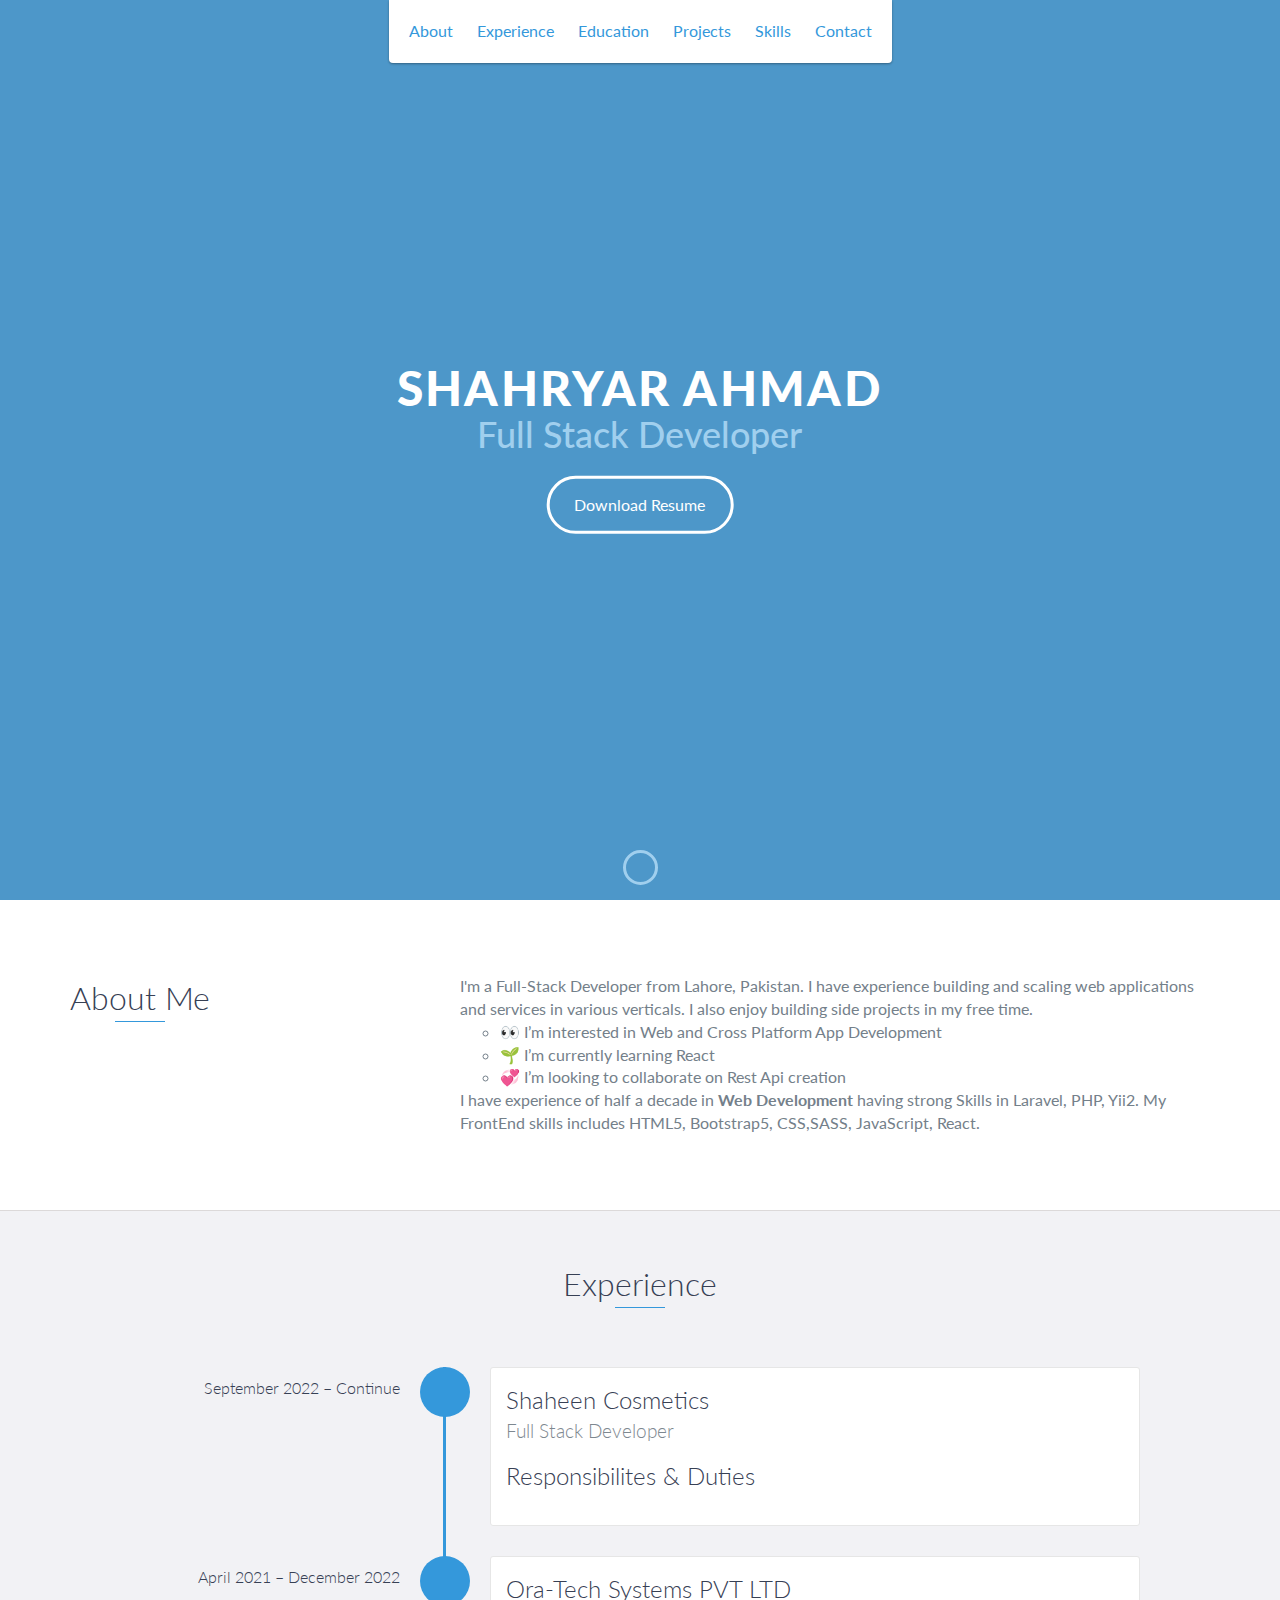
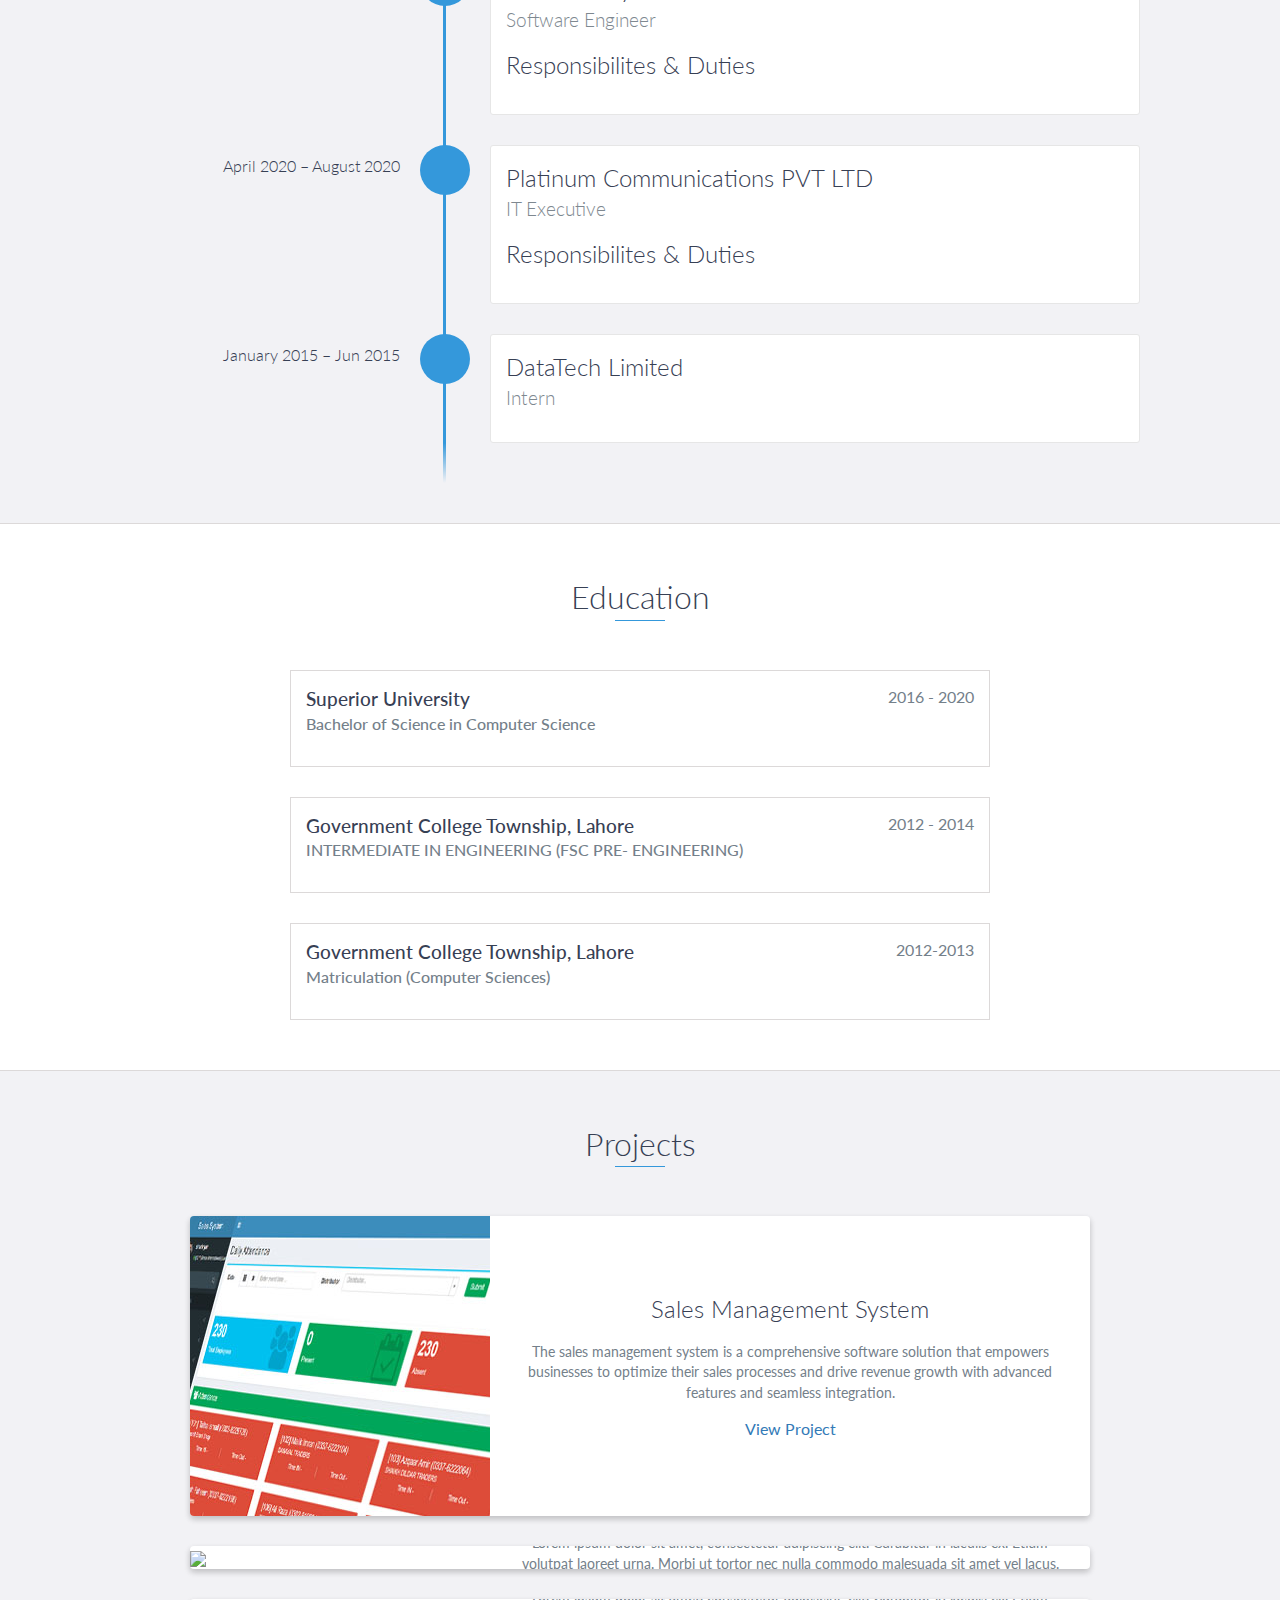
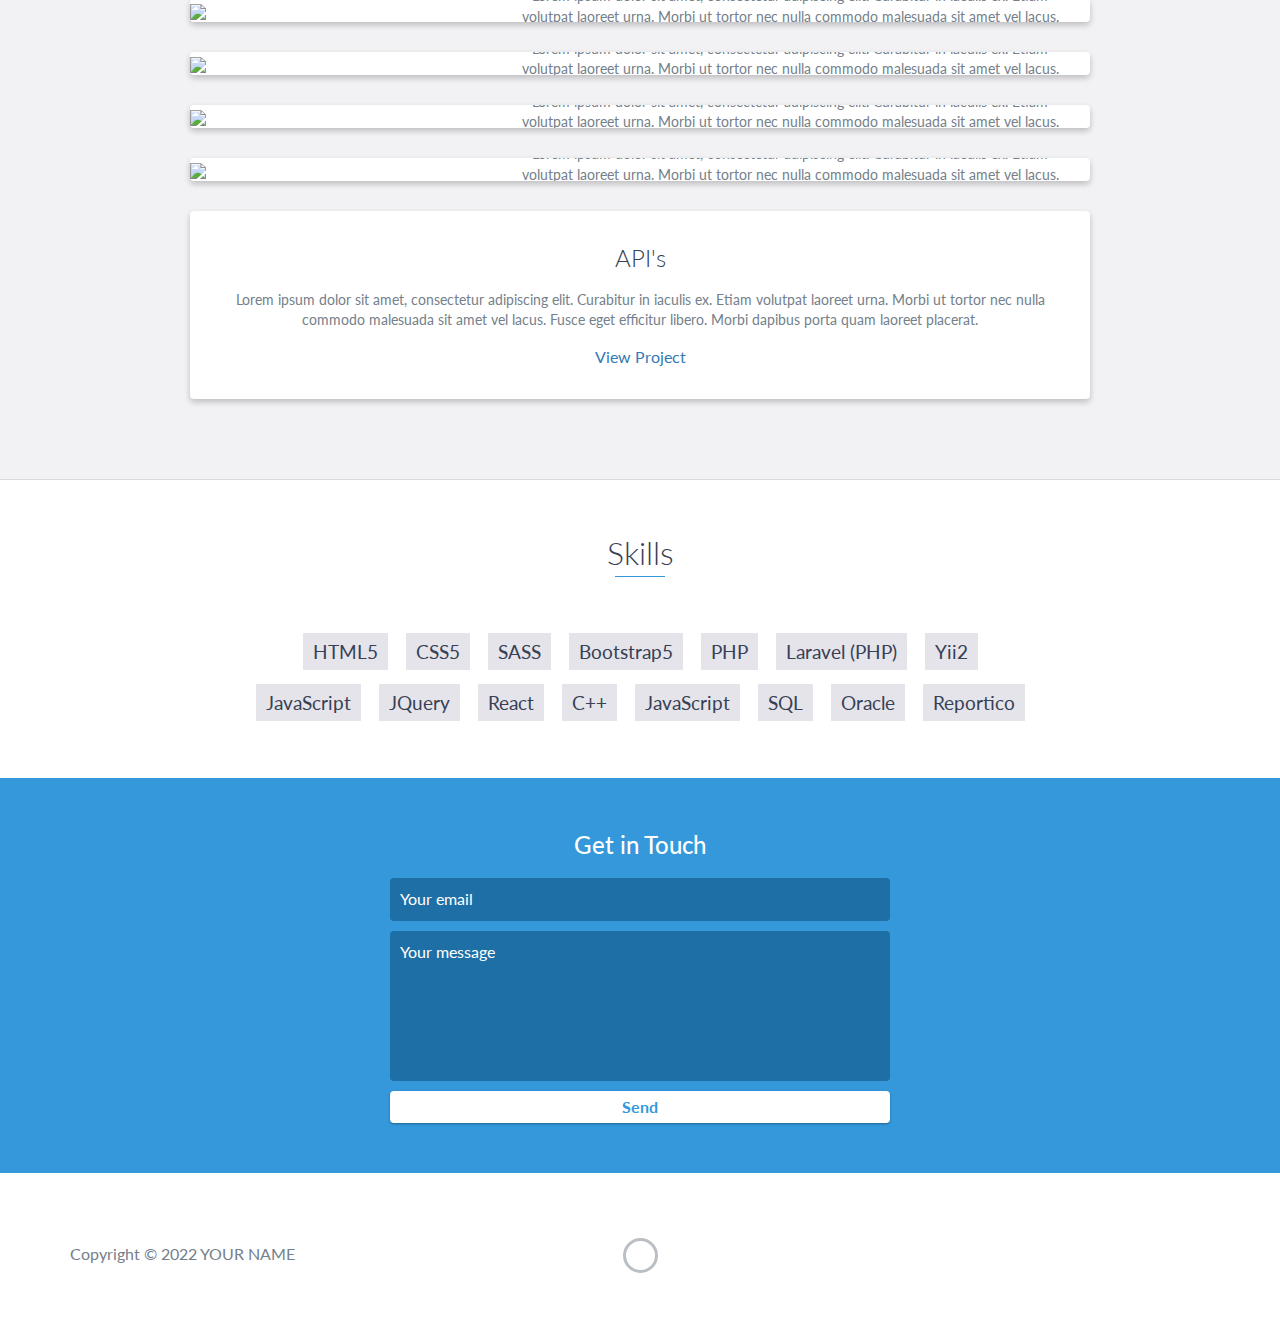
==== index.html @ da462e8d "changes" ====
<!DOCTYPE html>
<html class="no-js" lang="en">

<head>
    <meta charset="utf-8">
    <meta http-equiv="X-UA-Compatible" content="IE=edge">
    <meta name="viewport" content="width=device-width, initial-scale=1">
    <title>Shahryar's Portfolio</title>
    <link rel="shortcut icon" href="favicon.ico" type="image/x-icon">
    <link rel="icon" href="favicon.ico" type="image/x-icon">
    <link href="https://fonts.googleapis.com/css?family=Lato:300,400,700,900" rel="stylesheet">
    <link rel="stylesheet" href="libs/font-awesome/css/font-awesome.min.css">
    <link href="css/bootstrap.min.css" rel="stylesheet">
    <link href="css/styles.css" rel="stylesheet">
</head>

<body>
    <div id="mobile-menu-open" class="shadow-large">
        <i class="fa fa-bars" aria-hidden="true"></i>
    </div>
    <!-- End #mobile-menu-toggle -->
    <header>
        <div id="mobile-menu-close">
            <span>Close</span> <i class="fa fa-times" aria-hidden="true"></i>
        </div>
        <ul id="menu" class="shadow">
            <li>
                <a  href="#about">About</a>
            </li>
            <li>
                <a href="#experience">Experience</a>
            </li>
            <li>
                <a href="#education">Education</a>
            </li>
            <li>
                <a href="#projects">Projects</a>
            </li>
            <li>
                <a href="#skills">Skills</a>
            </li>
            <li>
                <a href="#contact">Contact</a>
            </li>
        </ul>
    </header>
    <!-- End header -->

    <div id="lead">
        <div id="lead-content">
            <h1>Shahryar Ahmad</h1>
            <h2>Full Stack Developer</h2>
            <a href="https://drive.google.com/uc?id=1DqJbCSOGXFNSZKCu3y1OYq2aTLJhPnlo&export=download"
                class="btn-rounded-white">Download Resume</a>
        </div>
        <!-- End #lead-content -->

        <div id="lead-overlay"></div>

        <div id="lead-down">
            <span>
                <i class="fa fa-chevron-down" aria-hidden="true"></i>
            </span>
        </div>
        <!-- End #lead-down -->
    </div>
    <!-- End #lead -->

    <div id="about">
        <div class="container">
            <div class="row">
                <div class="col-md-4">
                    <h2 class="heading">About Me</h2>
                </div>
                <ul class="col-md-8">
                    <p>I'm a Full-Stack Developer from Lahore, Pakistan. I have experience building and scaling web
                        applications and services in various verticals. I also enjoy building side projects in my free
                        time.</p>
                    <ul>
                        <li>👀 I’m interested in Web and Cross Platform App Development</li>
                        <li>🌱 I’m currently learning React</li>
                        <li>💞️ I’m looking to collaborate on Rest Api creation</li>
                    </ul>
                    <p>
                        I have experience of half a decade in <strong>Web Development</strong> having strong Skills in
                        Laravel, PHP, Yii2. My FrontEnd skills includes HTML5, Bootstrap5, CSS,SASS, JavaScript, React.
                    </p>
            </div>
        </div>
    </div>
    <!-- End #about -->

    <div id="experience" class="background-alt">
        <h2 class="heading">Experience</h2>

        <div id="experience-timeline">
            <div data-date="September 2022 – Continue">
                <h3>Shaheen Cosmetics</h3>
                <h4>Full Stack Developer</h4>
                <h3>Responsibilites & Duties</h3>
                <ul id="shaheenCos"></ul>
            </div>
            <div data-date="April 2021 – December 2022">
                <h3>Ora-Tech Systems PVT LTD</h3>
                <h4>Software Engineer</h4>
                <h3>Responsibilites & Duties</h3>
                <ul id="OraTech"></ul>
            </div>

            <div data-date="April 2020 – August 2020">
                <h3>Platinum Communications PVT LTD</h3>
                <h4>IT Executive</h4>
                <h3>Responsibilites & Duties</h3>
                <ul id="platinum">
                </ul>
            </div>
            <div data-date="January 2015 – Jun 2015">
                <h3>DataTech Limited</h3>
                <h4>Intern</h4>
                <ul id="DataTech">
                </ul>
            </div>
        </div>
    </div>
    <!-- End #experience -->

    <div id="education">
        <h2 class="heading">Education</h2>
        <div class="education-block">



            <h3>Superior University</h3>
            <span class="education-date">2016 - 2020</span>
            <h4>Bachelor of Science in Computer Science</h4>
        </div>
        <!-- End .education-block -->

        <div class="education-block">
            <h3>Government College Township, Lahore</h3>
            <span class="education-date">2012 - 2014</span>
            <h4>INTERMEDIATE IN ENGINEERING (FSC PRE- ENGINEERING)</h4>
        </div>
        <!-- End .education-block -->
        <div class="education-block">
            <h3>Government College Township, Lahore</h3>
            <span class="education-date">2012-2013</span>
            <h4>Matriculation (Computer Sciences)</h4>
        </div>
        <!-- End .education-block -->
    </div>
    <!-- End #education -->

    <div id="projects" class="background-alt">
        <h2 class="heading">Projects</h2>
        <div class="container">
            <div class="row">
                <div class="project shadow-large">
                    <div class="project-image">
                        <img src="images/sales.jpg" />
                    </div>
                    <!-- End .project-image -->
                    <div class="project-info">
                        <h3>Sales Management System</h3>
                        <p>
                            The sales management system is a comprehensive software solution that empowers businesses to optimize their sales processes and drive revenue growth with advanced features and seamless integration.
                        </p>
                        <a href="sales.html">View Project</a>
                    </div>
                    <!-- End .project-info -->
                </div>
                <!-- End .project -->

                <div class="project shadow-large">
                    <div class="project-image">
                        <img src="images/project.jpg" />
                    </div>
                    <!-- End .project-image -->
                    <div class="project-info">
                        <h3>Financial Management System</h3>
                        <p>
                            Lorem ipsum dolor sit amet, consectetur adipiscing elit. Curabitur in iaculis ex. Etiam
                            volutpat laoreet urna. Morbi ut tortor nec nulla commodo malesuada sit amet vel lacus. Fusce
                            eget efficitur libero. Morbi dapibus porta quam laoreet placerat.
                        </p>
                        <a href="#">View Project</a>
                    </div>
                    <!-- End .project-info -->
                </div>
                <div class="project shadow-large">
                    <div class="project-image">
                        <img src="images/project.jpg" />
                    </div>
                    <!-- End .project-image -->
                    <div class="project-info">
                        <h3>Attendance Management System</h3>
                        <p>
                            Lorem ipsum dolor sit amet, consectetur adipiscing elit. Curabitur in iaculis ex. Etiam
                            volutpat laoreet urna. Morbi ut tortor nec nulla commodo malesuada sit amet vel lacus. Fusce
                            eget efficitur libero. Morbi dapibus porta quam laoreet placerat.
                        </p>
                        <a href="#">View Project</a>
                    </div>
                    <!-- End .project-info -->
                </div>
                <div class="project shadow-large">
                    <div class="project-image">
                        <img src="images/project.jpg" />
                    </div>
                    <!-- End .project-image -->
                    <div class="project-info">
                        <h3>Asset Management System</h3>
                        <p>
                            Lorem ipsum dolor sit amet, consectetur adipiscing elit. Curabitur in iaculis ex. Etiam
                            volutpat laoreet urna. Morbi ut tortor nec nulla commodo malesuada sit amet vel lacus. Fusce
                            eget efficitur libero. Morbi dapibus porta quam laoreet placerat.
                        </p>
                        <a href="#">View Project</a>
                    </div>
                    <!-- End .project-info -->
                </div>
                <div class="project shadow-large">
                    <div class="project-image">
                        <img src="images/project.jpg" />
                    </div>
                    <!-- End .project-image -->
                    <div class="project-info">
                        <h3>Static Websites</h3>
                        <p>
                            Lorem ipsum dolor sit amet, consectetur adipiscing elit. Curabitur in iaculis ex. Etiam
                            volutpat laoreet urna. Morbi ut tortor nec nulla commodo malesuada sit amet vel lacus. Fusce
                            eget efficitur libero. Morbi dapibus porta quam laoreet placerat.
                        </p>
                        <a href="#">View Project</a>
                    </div>
                    <!-- End .project-info -->
                </div>
                <div class="project shadow-large">
                    <div class="project-image">
                        <img src="images/project.jpg" />
                    </div>
                    <!-- End .project-image -->
                    <div class="project-info">
                        <h3>Dynamic Websites</h3>
                        <p>
                            Lorem ipsum dolor sit amet, consectetur adipiscing elit. Curabitur in iaculis ex. Etiam
                            volutpat laoreet urna. Morbi ut tortor nec nulla commodo malesuada sit amet vel lacus. Fusce
                            eget efficitur libero. Morbi dapibus porta quam laoreet placerat.
                        </p>
                        <a href="#">View Project</a>
                    </div>
                    <!-- End .project-info -->
                </div>
                <!-- End .project -->
                <div class="project shadow-large no-image">
                    <div class="project-info">
                        <h3>API's</h3>
                        <p>
                            Lorem ipsum dolor sit amet, consectetur adipiscing elit. Curabitur in iaculis ex. Etiam
                            volutpat laoreet urna. Morbi ut tortor nec nulla commodo malesuada sit amet vel lacus. Fusce
                            eget efficitur libero. Morbi dapibus porta quam laoreet placerat.
                        </p>
                        <a href="#">View Project</a>
                    </div>
                    <!-- End .project-info -->
                </div>
                <!-- End .project -->
            </div>
        </div>
    </div>
    <!-- End #projects -->

    <div id="skills">
        <h2 class="heading">Skills</h2>
        <ul>
            <li>HTML5</li>
            <li>CSS5</li>
            <li>SASS</li>
            <li>Bootstrap5</li>
            <li>PHP</li>
            <li>Laravel (PHP)</li>
            <li>Yii2</li>
            <li>JavaScript</li>
            <li>JQuery</li>
            <li>React</li>
            <li>C++</li>
            <li>JavaScript</li>
            <li>SQL</li>
            <li>Oracle</li>
            <li>Reportico</li>
        </ul>
    </div>
    <!-- End #skills -->

    <div id="contact">
        <h2>Get in Touch</h2>
        <div id="contact-form">
            <form method="POST" action="https://formspree.io/f/xknaqked">
                <input type="hidden" name="_subject" value="Contact request from Portfolio website" />
                <input type="email" name="_replyto" placeholder="Your email" required>
                <textarea name="message" placeholder="Your message" required></textarea>
                <button type="submit">Send</button>
            </form>
        </div>
        <!-- End #contact-form -->
    </div>
    <!-- End #contact -->

    <footer>
        <div class="container">
            <div class="row">
                <div class="col-sm-5 copyright">
                    <p>
                        Copyright &copy; <span id="current-year">2022</span> YOUR NAME
                    </p>
                </div>
                <div class="col-sm-2 top">
                    <span id="to-top">
                        <i class="fa fa-chevron-up" aria-hidden="true"></i>
                    </span>
                </div>
                <div class="col-sm-5 social">
                    <ul>
                        <li>
                            <a href="https://github.com/shahryarahmad" target="_blank"><i class="fa fa-github"
                                    aria-hidden="true"></i></a>
                        </li>
                        <li>
                            <a href="https://stackoverflow.com/users/21559454/shahryar-ahmad" target="_blank"><i class="fa fa-stack-overflow"
                                    aria-hidden="true"></i></a>
                        </li>
                        <li>
                            <a href="https://www.linkedin.com/in/shahryar-ahmad/" target="_blank"><i class="fa fa-linkedin"
                                    aria-hidden="true"></i></a>
                        </li>
                        <li>
                            <a href="https://twitter.com/ch_Shahryar_ahm?t=nIdp7-RwOZIoEXcSP5pX4g&s=09" target="_blank"><i class="fa fa-twitter"
                                    aria-hidden="true"></i></a>
                        </li>
                    </ul>
                </div>
            </div>
        </div>
    </footer>
    <!-- End footer -->

    <script src="https://ajax.googleapis.com/ajax/libs/jquery/1.12.4/jquery.min.js"></script>
    <script src="js/scripts.min.js"></script>
    <script src="js/list.js"></script>
</body>

</html>
---- css/styles.css ----
/*!
    Title: Dev Portfolio Template
    Version: 1.2.2
    Last Change: 04/18/2023
  
    Description: This file contains all the styles associated with the page
    that don't come from third party libraries. This file gets compiled using
    Gulp and send to the /css folder which is then loaded on the page.
*/
body {
    font-family: 'Lato', sans-serif;
    font-size: 16px
}

body.active {
    overflow: hidden;
    z-index: -1
}

.no-js #experience-timeline>div {
    background: #fff;
    padding: 10px;
    margin-bottom: 10px;
    border: 1px solid #dcd9d9
}

.no-js #experience-timeline>div h3 {
    font-size: 1.5em;
    font-weight: 300;
    color: #374054;
    display: inline-block;
    margin: 0
}

.no-js #experience-timeline>div h4 {
    font-size: 1.2em;
    font-weight: 300;
    color: #7e8890;
    margin: 0 0 15px 0
}

.no-js #experience-timeline>div p {
    color: #74808a;
    font-size: 0.9em;
    margin: 0
}

.no-js #experience-timeline:before,
.no-js #experience-timeline:after {
    content: none
}

@keyframes dropHeader {
    0% {
        transform: translateY(-100%)
    }

    100% {
        transform: translateY(0)
    }
}

header {
    position: absolute;
    top: 0;
    left: 0;
    right: 0;
    text-align: center;
    z-index: 10;
    animation-name: dropHeader;
    animation-iteration-count: 1;
    animation-timing-function: ease;
    animation-duration: 0.75s
}

header ul {
    display: inline-block;
    background: #fff;
    text-align: center;
    padding: 10px;
    margin: 0;
    border-bottom-right-radius: 4px;
    border-bottom-left-radius: 4px
}

header li {
    display: inline-block
}

header a {
    display: block;
    color: #3498db;
    padding: 10px
}

header a:hover {
    color: #217dbb;
    text-decoration: none;
    background: #eee;
    border-radius: 4px
}

header a:focus {
    color: #3498db;
    text-decoration: none
}

header.active {
    display: block
}

header.sticky {
    position: fixed;
    z-index: 999
}

#menu.active {
    display: block
}

#mobile-menu-open {
    display: none;
    cursor: pointer;
    position: fixed;
    right: 15px;
    top: 10px;
    color: #3498db;
    font-size: 1.5em;
    z-index: 20;
    padding: 0 7px;
    border-radius: 4px;
    background: #fff
}

#mobile-menu-close {
    display: none;
    text-align: right;
    width: 100%;
    background: #fff;
    font-size: 1.5em;
    padding-right: 15px;
    padding-top: 10px;
    cursor: pointer;
    color: #3498db
}

#mobile-menu-close span {
    font-size: 0.5em;
    text-transform: uppercase
}

#mobile-menu-close i {
    vertical-align: middle
}

footer {
    padding: 50px 0
}

.copyright {
    padding-top: 20px
}

.copyright p {
    margin: 0;
    color: #74808a
}

.top {
    text-align: center
}

.top span {
    cursor: pointer;
    display: block;
    margin: 15px auto 0 auto;
    width: 35px;
    height: 35px;
    border-radius: 50%;
    border: 3px solid #b9bfc4;
    text-align: center
}

.top i {
    color: #74808a
}

.social {
    text-align: right
}

.social ul {
    margin: 5px 0 0 0;
    padding: 0
}

.social li {
    display: inline-block;
    font-size: 1.25em;
    list-style: none
}

.social a {
    display: block;
    color: #74808a;
    padding: 10px
}

.social a:hover {
    color: #3498db
}

.btn-rounded-white {
    display: inline-block;
    color: #fff;
    padding: 15px 25px;
    border: 3px solid #fff;
    border-radius: 30px;
    transition: .5s ease all
}

.btn-rounded-white:hover {
    color: #3498db;
    background: #fff;
    text-decoration: none
}

.shadow {
    box-shadow: 0 1px 3px rgba(0, 0, 0, 0.12), 0 1px 2px rgba(0, 0, 0, 0.24)
}

.shadow-large {
    box-shadow: 0 3px 6px rgba(0, 0, 0, 0.08), 0 3px 6px rgba(0, 0, 0, 0.15)
}

.heading {
    position: relative;
    display: inline-block;
    font-size: 2em;
    font-weight: 300;
    margin: 0 0 30px 0
}

.heading:after {
    position: absolute;
    content: '';
    top: 100%;
    height: 1px;
    width: 50px;
    left: 0;
    right: 0;
    margin: 0 auto;
    background: #3498db
}

.background-alt {
    background: #f2f2f5
}

#lead {
    position: relative;
    height: 100vh;
    min-height: 500px;
    max-height: 1080px;
    background: url(../images/lead-bg.jpg);
    background-size: cover;
    padding: 15px;
    overflow: hidden
}

#lead-content {
    position: absolute;
    z-index: 10;
    top: 50%;
    left: 50%;
    transform: translate(-50%, -50%);
    text-align: center
}

#lead-content h1,
#lead-content h2 {
    margin: 0
}

#lead-content h1 {
    color: #fff;
    font-weight: 900;
    font-size: 3em;
    text-transform: uppercase;
    letter-spacing: 0.05em;
    line-height: 0.9em
}

#lead-content h2 {
    color: #a0cfee;
    font-weight: 500;
    font-size: 2.25em;
    margin-bottom: 15px
}

#lead-overlay {
    position: absolute;
    height: 100%;
    width: 100%;
    top: 0;
    right: 0;
    bottom: 0;
    left: 0;
    background: rgba(33, 125, 187, 0.8);
    z-index: 1
}

#lead-down {
    position: absolute;
    left: 0;
    right: 0;
    width: 100%;
    text-align: center;
    z-index: 10;
    bottom: 15px;
    color: #fff
}

#lead-down span {
    cursor: pointer;
    display: block;
    margin: 0 auto;
    width: 35px;
    height: 35px;
    border-radius: 50%;
    border: 3px solid #a0cfee;
    text-align: center
}

#lead-down i {
    animation: pulsate 1.5s ease;
    animation-iteration-count: infinite;
    padding-top: 5px
}

@keyframes pulsate {
    0% {
        transform: scale(1, 1)
    }

    50% {
        transform: scale(1.2, 1.2)
    }

    100% {
        transform: scale(1, 1)
    }
}

#about {
    padding: 75px 15px;
    border-bottom: 1px solid #dcd9d9
}

#about h2 {
    color: #374054
}

#about p {
    color: #74808a;
    margin: 0
}

#about ul {
    color: #74808a !important;
    margin: 0;
}

#experience {
    padding: 50px 15px;
    text-align: center;
    border-bottom: 1px solid #dcd9d9
}

#experience h2 {
    color: #374054
}

#experience-timeline {
    margin: 30px auto 0 auto;
    position: relative;
    max-width: 1000px
}

#experience-timeline:before {
    position: absolute;
    content: '';
    top: 0;
    bottom: 0;
    left: 303px;
    right: auto;
    height: 100%;
    width: 3px;
    background: #3498db;
    z-index: 0
}

#experience-timeline:after {
    position: absolute;
    content: '';
    width: 3px;
    height: 40px;
    background: #3498db;
    background: linear-gradient(to bottom, #3498db, rgba(52, 152, 219, 0));
    top: 100%;
    left: 303px
}

.vtimeline-content {
    margin-left: 350px;
    background: #fff;
    border: 1px solid #e6e6e6;
    padding: 15px;
    border-radius: 3px;
    text-align: left
}

.vtimeline-content h3 {
    font-size: 1.5em;
    font-weight: 300;
    color: #374054;
    display: inline-block;
    margin: 0
}

.vtimeline-content h4 {
    font-size: 1.2em;
    font-weight: 300;
    color: #7e8890;
    margin: 0 0 15px 0
}

.vtimeline-content p {
    color: #74808a;
    font-size: 0.9em;
    margin: 0
}

.vtimeline-point {
    position: relative;
    display: block;
    vertical-align: top;
    margin-bottom: 30px
}

.vtimeline-icon {
    position: relative;
    color: #fff;
    width: 50px;
    height: 50px;
    background: #3498db;
    border-radius: 50%;
    float: left;
    z-index: 99;
    margin-left: 280px
}

.vtimeline-icon i {
    display: block;
    font-size: 2em;
    margin-top: 10px
}

.vtimeline-date {
    width: 260px;
    text-align: right;
    position: absolute;
    left: 0;
    top: 10px;
    font-weight: 300;
    color: #374054
}

#education {
    padding: 50px 15px 20px 15px;
    border-bottom: 1px solid #dcd9d9;
    text-align: center
}

#education h2 {
    color: #374054;
    margin-bottom: 50px
}

.education-block {
    max-width: 700px;
    margin: 0 auto 30px auto;
    padding: 15px;
    border: 1px solid #dcd9d9;
    text-align: left
}

.education-block h3 {
    font-weight: 500;
    float: left;
    margin: 0;
    color: #374054
}

.education-block span {
    color: #74808a;
    float: right
}

.education-block h4 {
    color: #74808a;
    clear: both;
    font-weight: 500;
    margin: 0 0 15px 0
}

.education-block p,
.education-block ul {
    margin: 0;
    color: #74808a;
    font-size: 0.9em
}

.education-block ul {
    padding: 0 0 0 15px
}

#projects {
    padding: 50px 15px;
    border-bottom: 1px solid #dcd9d9;
    text-align: center
}

#projects h2 {
    color: #374054;
    margin-bottom: 50px
}

.project {
    position: relative;
    max-width: 900px;
    margin: 0 auto 30px auto;
    overflow: hidden;
    background: #fff;
    border-radius: 4px
}

.project-image {
    float: left
}

.project-info {
    position: absolute;
    top: 50%;
    transform: translateY(-50%);
    margin-left: 300px;
    padding: 15px
}

.project-info h3 {
    font-size: 1.5em;
    font-weight: 300;
    color: #374054;
    margin: 0 0 15px 0
}

.project-info p {
    color: #74808a;
    margin: 0 0 15px 0;
    font-size: 0.9em
}

.no-image .project-info {
    position: relative;
    margin: 0;
    padding: 30px 15px;
    transform: none
}

#more-projects {
    display: none
}

#skills {
    padding: 50px 15px;
    text-align: center
}

#skills h2 {
    color: #374054;
    margin-bottom: 50px
}

#skills ul {
    display: block;
    margin: 0 auto;
    padding: 0;
    max-width: 800px
}

#skills li {
    display: inline-block;
    margin: 7px;
    padding: 5px 10px;
    color: #374054;
    background: #e4e4ea;
    list-style: none;
    cursor: default;
    font-size: 1.2em
}

#contact {
    padding: 50px 15px;
    background: #3498db;
    text-align: center
}

#contact h2 {
    margin: 0 0 15px 0;
    color: #fff;
    font-weight: 500
}

#contact-form {
    max-width: 500px;
    margin: 0 auto
}

#contact-form input,
#contact-form textarea {
    display: block;
    width: 100%;
    padding: 10px;
    border-radius: 4px;
    border: none;
    margin-bottom: 10px;
    background: #1d6fa5;
    color: #fff;
    transition: .5s ease all
}

#contact-form input::-webkit-input-placeholder,
#contact-form textarea::-webkit-input-placeholder {
    color: #fff
}

#contact-form input:-moz-placeholder,
#contact-form textarea:-moz-placeholder {
    color: #fff;
    opacity: 1
}

#contact-form input::-moz-placeholder,
#contact-form textarea::-moz-placeholder {
    color: #fff;
    opacity: 1
}

#contact-form input:-ms-input-placeholder,
#contact-form textarea:-ms-input-placeholder {
    color: #fff
}

#contact-form input:focus,
#contact-form textarea:focus {
    outline: none;
    background: #16527a
}

#contact-form textarea {
    height: 150px;
    resize: none
}

#contact-form button {
    display: block;
    width: 100%;
    background: #fff;
    border-radius: 4px;
    padding: 5px 10px;
    border: none;
    color: #3498db;
    font-weight: 700;
    box-shadow: 0 1px 3px rgba(0, 0, 0, 0.12), 0 1px 2px rgba(0, 0, 0, 0.24);
    transition: .5s ease all
}

#contact-form button:hover {
    box-shadow: 0 10px 20px rgba(0, 0, 0, 0.19), 0 6px 6px rgba(0, 0, 0, 0.23)
}

.optional-section {
    padding: 50px 15px;
    text-align: center;
    border-top: 1px solid #dcd9d9
}

.optional-section h2 {
    color: #374054
}

.optional-section-block {
    max-width: 700px;
    margin: 0 auto 30px auto;
    padding: 15px;
    border: 1px solid #dcd9d9;
    background: #fff;
    text-align: left
}

.optional-section-block h3 {
    font-weight: 500;
    margin: 0 0 15px 0;
    color: #374054
}

.optional-section-block h4 {
    color: #74808a;
    clear: both;
    font-weight: 500;
    margin: 0 0 15px 0
}

.optional-section-block p,
.optional-section-block ul {
    margin: 0 0 15px 0;
    color: #74808a;
    font-size: 0.9em
}

.optional-section-block ul {
    padding: 0 0 0 15px
}

@media only screen and (max-width: 750px) {

    #experience-timeline:before,
    #experience-timeline:after {
        left: 23px
    }

    .vtimeline-date {
        width: auto;
        text-align: left;
        position: relative;
        margin-bottom: 15px;
        display: block;
        margin-left: 70px
    }

    .vtimeline-icon {
        margin-left: 0
    }

    .vtimeline-content {
        margin-left: 70px
    }
}

@media only screen and (max-width: 992px) {
    #lead {
        height: auto;
        min-height: auto;
        max-height: auto;
        padding: 100px 15px
    }

    #lead-content {
        position: relative;
        transform: none;
        left: auto;
        top: auto
    }

    #lead-content h1 {
        font-size: 3em
    }

    #lead-content h2 {
        font-size: 1.75em
    }

    #about {
        text-align: center
    }

    #about p {
        text-align: left
    }
}

@media only screen and (max-width: 768px) {
    header {
        position: fixed;
        display: none;
        z-index: 999;
        animation: none;
        bottom: 0;
        height: 100%
    }

    #mobile-menu-open,
    #mobile-menu-close {
        display: block
    }

    #menu {
        height: 100%;
        overflow-y: auto;
        box-shadow: none;
        border-radius: 0;
        width: 100%
    }

    #menu li {
        display: block;
        margin-bottom: 10px
    }

    #lead-content h1 {
        font-size: 2em
    }

    #lead-content h2 {
        font-size: 1.3em
    }

    #lead-content a {
        padding: 10px 20px
    }

    #lead-down {
        display: none
    }

    .education-block h3,
    .education-block span {
        float: none
    }

    .project-image {
        display: none
    }

    .project-info {
        position: relative;
        margin: 0;
        padding: 30px 15px;
        top: auto;
        transform: none
    }

    footer {
        text-align: center
    }

    .social {
        text-align: center
    }
}

@media only screen and (max-width: 480px) {
    #lead-content h1 {
        font-size: 1.5em
    }

    #lead-content h2 {
        font-size: 1em
    }

    #lead-content a {
        font-size: 0.9em;
        padding: 5px 10px
    }
}

.description-section {
    margin-top: 20vh;
    margin-bottom: 10vh;
}

.description-shadow {
    box-shadow: -11px 3px 22px -2px rgba(0, 0, 0, 0.6);
    -webkit-box-shadow: -11px 3px 22px -2px rgba(0, 0, 0, 0.6);
    -moz-box-shadow: -11px 3px 22px -2px rgba(0, 0, 0, 0.6);
}
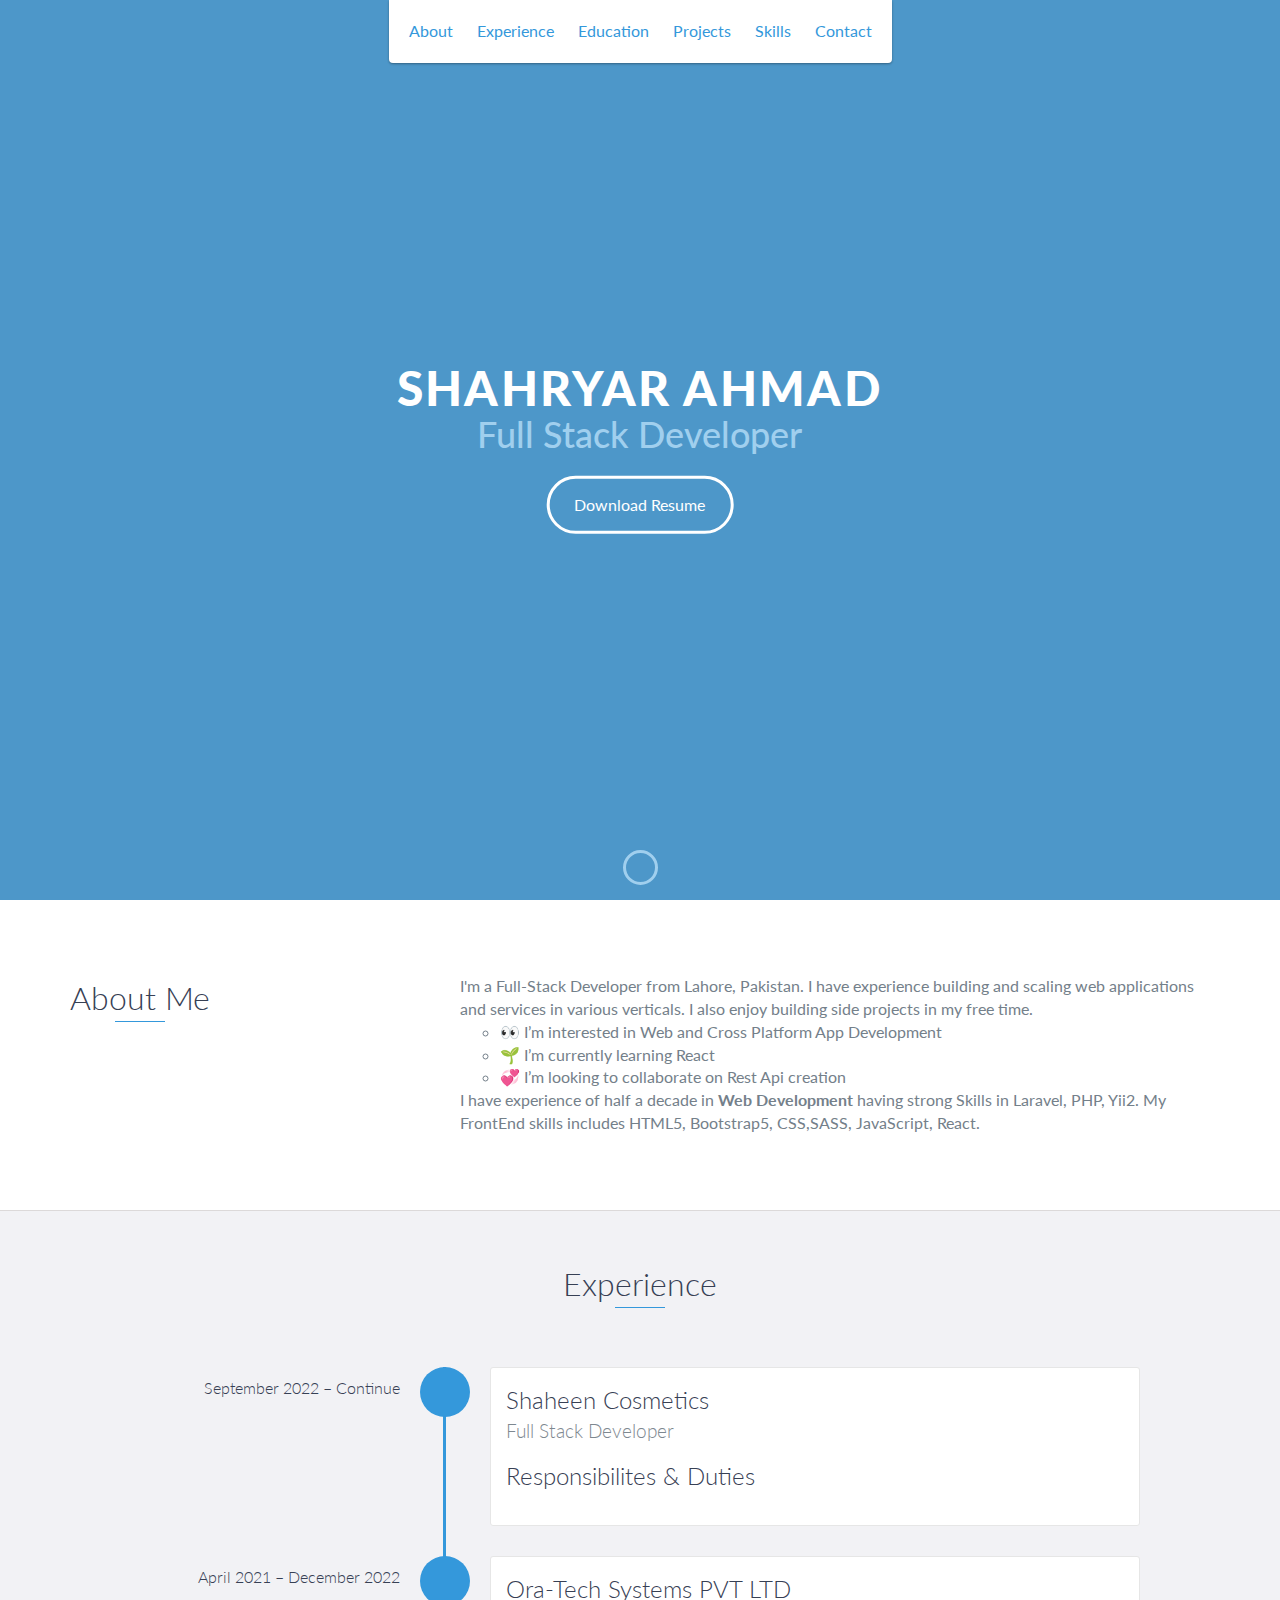
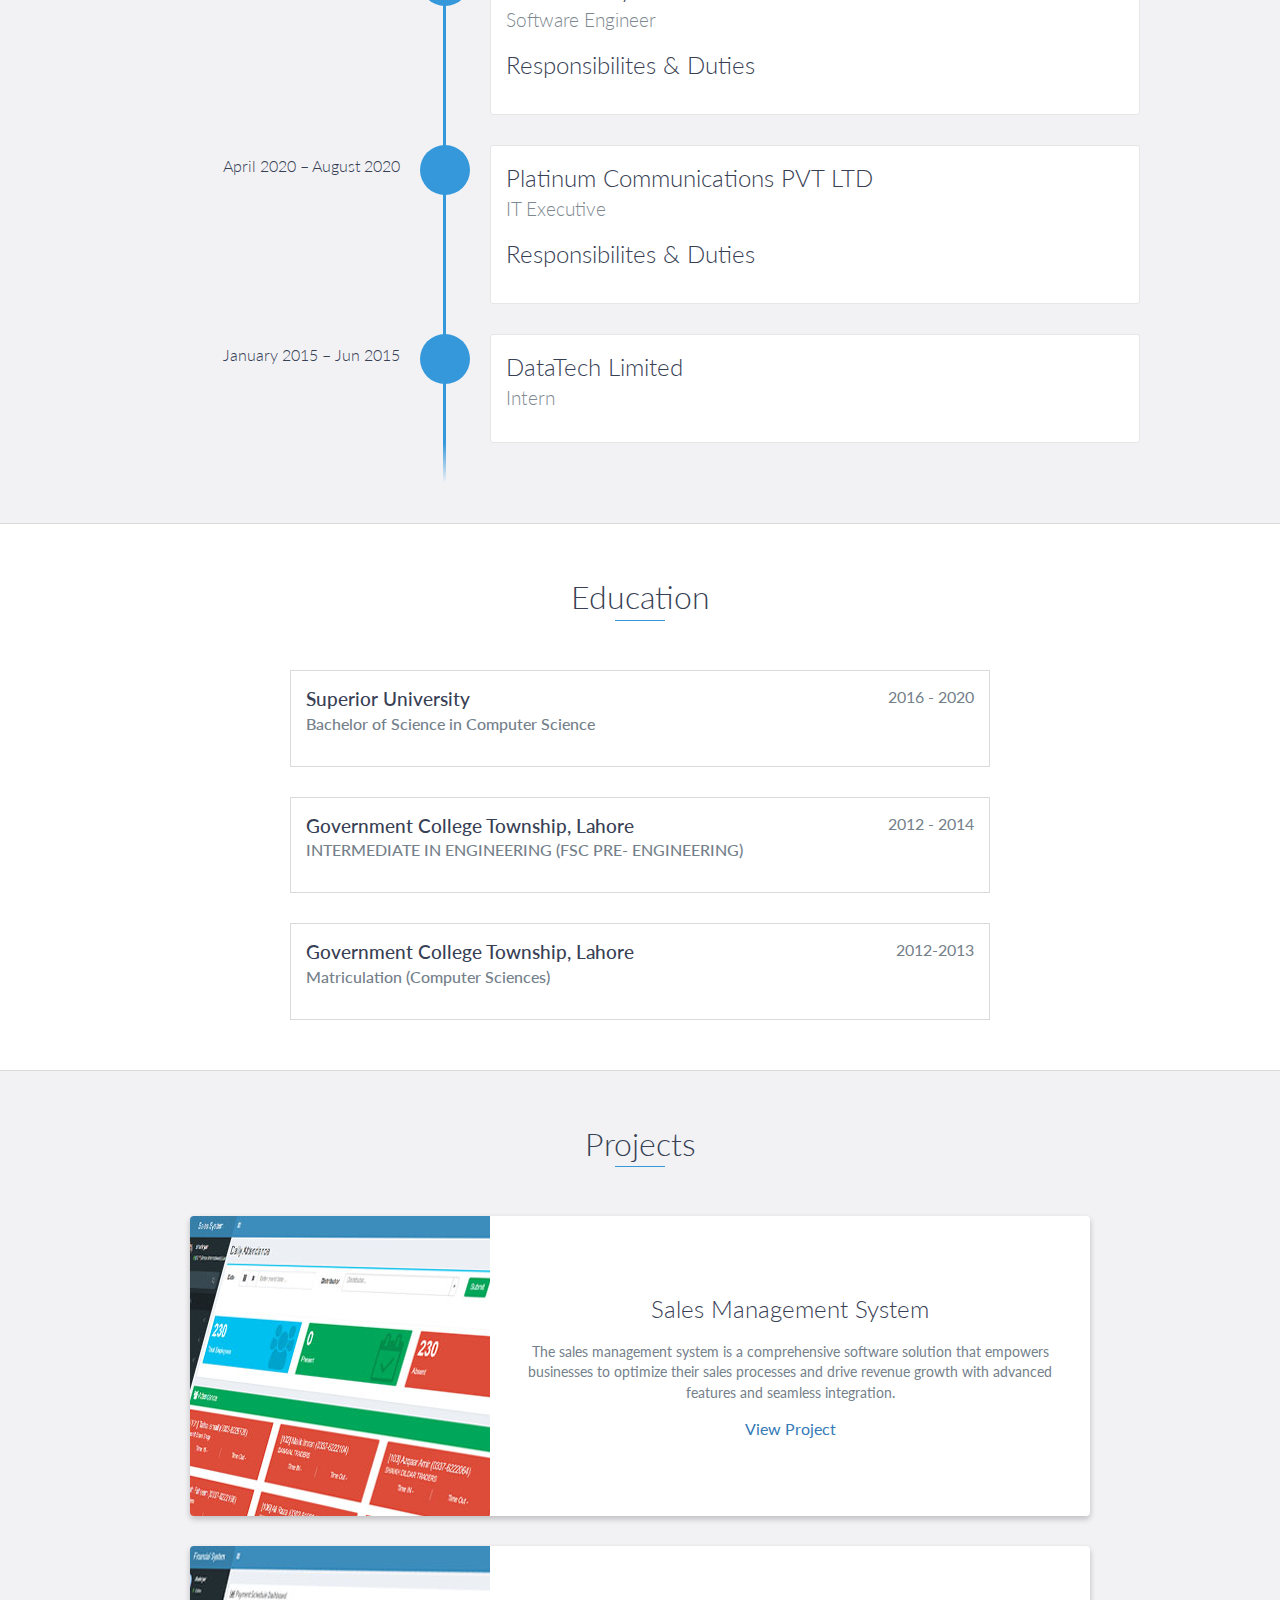
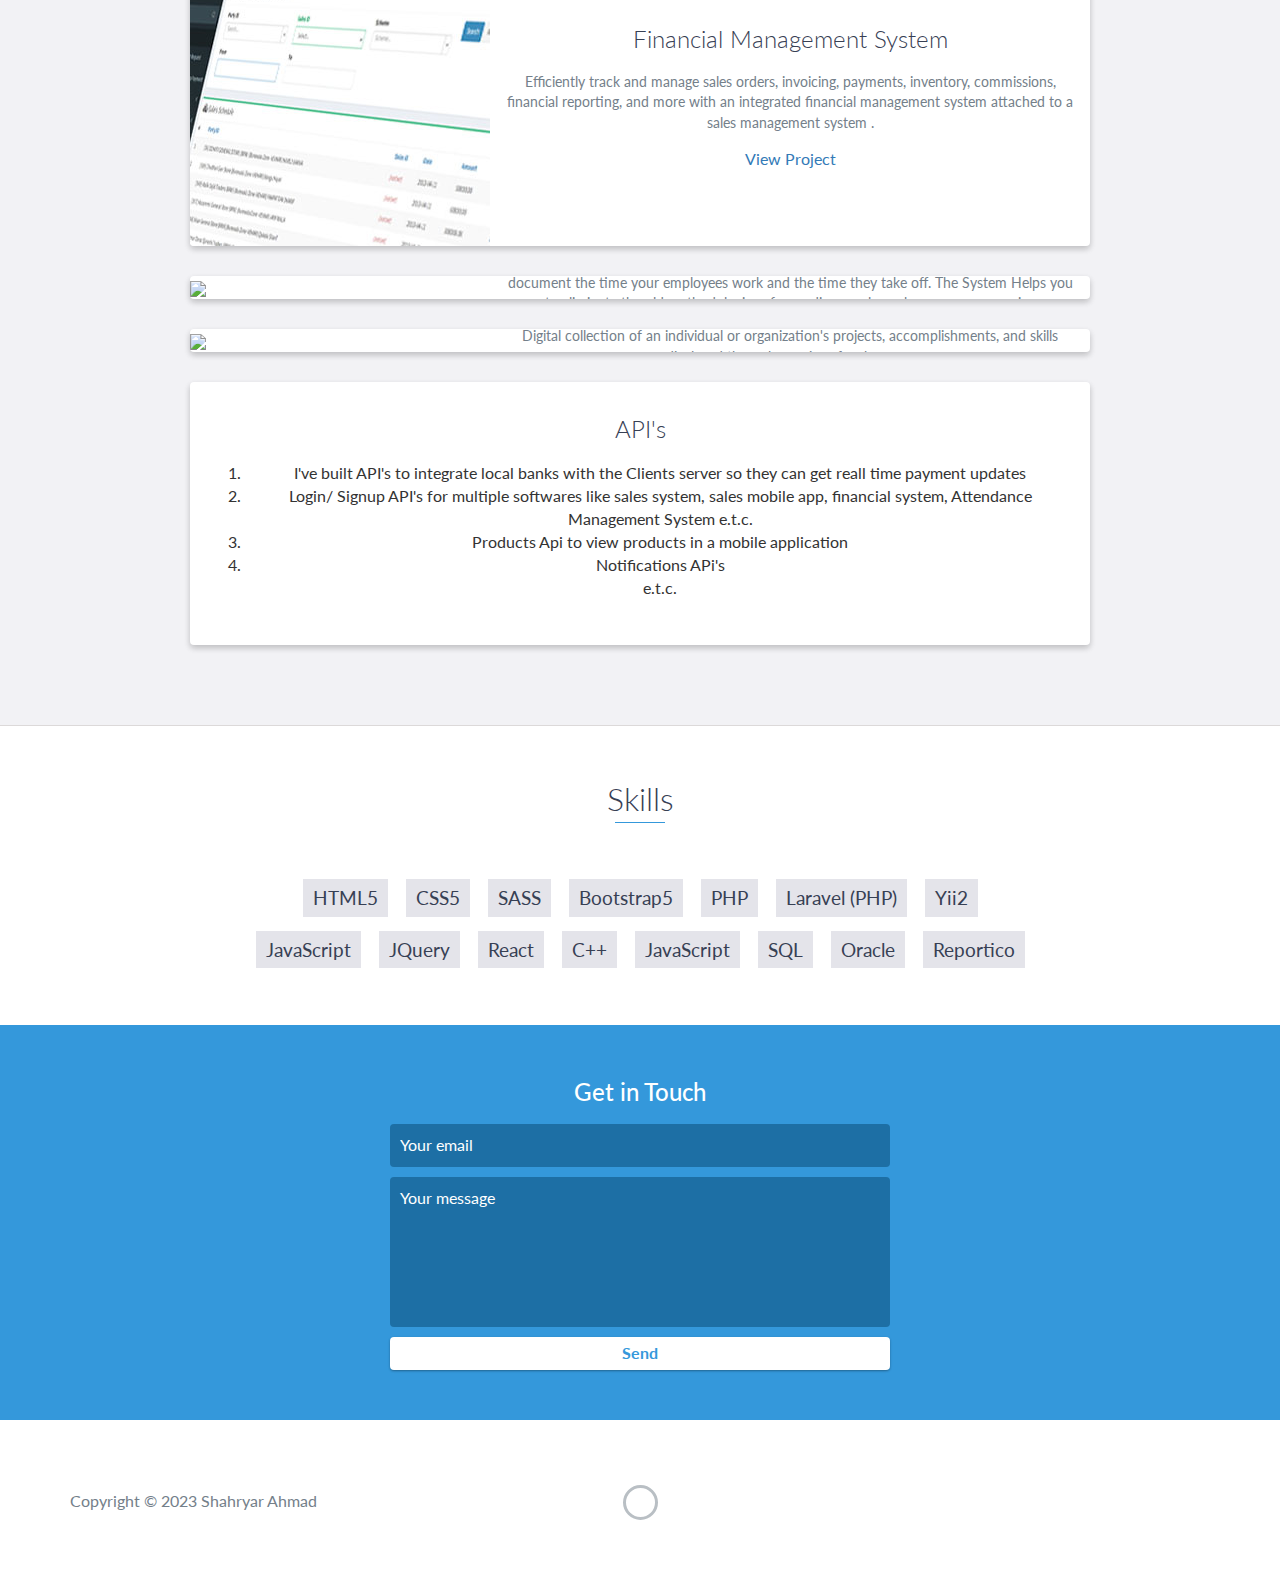
==== commit acf9ed9b: "update" ====
--- a/index.html
+++ b/index.html
@@ -25,7 +25,7 @@
         </div>
         <ul id="menu" class="shadow">
             <li>
-                <a  href="#about">About</a>
+                <a href="#about">About</a>
             </li>
             <li>
                 <a href="#experience">Experience</a>
@@ -163,7 +163,9 @@
                     <div class="project-info">
                         <h3>Sales Management System</h3>
                         <p>
-                            The sales management system is a comprehensive software solution that empowers businesses to optimize their sales processes and drive revenue growth with advanced features and seamless integration.
+                            The sales management system is a comprehensive software solution that empowers businesses to
+                            optimize their sales processes and drive revenue growth with advanced features and seamless
+                            integration.
                         </p>
                         <a href="sales.html">View Project</a>
                     </div>
@@ -173,94 +175,78 @@
 
                 <div class="project shadow-large">
                     <div class="project-image">
-                        <img src="images/project.jpg" />
+                        <img src="images/financial.jpg" />
                     </div>
                     <!-- End .project-image -->
                     <div class="project-info">
                         <h3>Financial Management System</h3>
                         <p>
-                            Lorem ipsum dolor sit amet, consectetur adipiscing elit. Curabitur in iaculis ex. Etiam
-                            volutpat laoreet urna. Morbi ut tortor nec nulla commodo malesuada sit amet vel lacus. Fusce
-                            eget efficitur libero. Morbi dapibus porta quam laoreet placerat.
-                        </p>
-                        <a href="#">View Project</a>
+                            Efficiently track and manage sales orders, invoicing, payments, inventory, commissions,
+                            financial reporting, and more with an integrated financial management system attached to a
+                            sales management system .
+                        </p>
+                        <a href="financial.html">View Project</a>
                     </div>
                     <!-- End .project-info -->
                 </div>
                 <div class="project shadow-large">
                     <div class="project-image">
-                        <img src="images/project.jpg" />
+                        <img src="images/attendance_management_system.jpg" />
                     </div>
                     <!-- End .project-image -->
                     <div class="project-info">
                         <h3>Attendance Management System</h3>
                         <p>
-                            Lorem ipsum dolor sit amet, consectetur adipiscing elit. Curabitur in iaculis ex. Etiam
-                            volutpat laoreet urna. Morbi ut tortor nec nulla commodo malesuada sit amet vel lacus. Fusce
-                            eget efficitur libero. Morbi dapibus porta quam laoreet placerat.
-                        </p>
-                        <a href="#">View Project</a>
-                    </div>
-                    <!-- End .project-info -->
-                </div>
+                            >Attendance Management keeps track of your employee hours. It is the system you use to
+                            document the time your employees work and the time they take off. The System Helps you to
+                            eliminate the old methodologies of recording employee hours on paper, using
+                            spreadsheets, punching time cards for your company.
+                        </p>
+                        <a href="attendance_system.html">View Project</a>
+                    </div>
+                    <!-- End .project-info -->
+                </div>
+
                 <div class="project shadow-large">
                     <div class="project-image">
-                        <img src="images/project.jpg" />
+                        <img src="images/staticsite.jpg" />
                     </div>
                     <!-- End .project-image -->
                     <div class="project-info">
-                        <h3>Asset Management System</h3>
-                        <p>
-                            Lorem ipsum dolor sit amet, consectetur adipiscing elit. Curabitur in iaculis ex. Etiam
-                            volutpat laoreet urna. Morbi ut tortor nec nulla commodo malesuada sit amet vel lacus. Fusce
-                            eget efficitur libero. Morbi dapibus porta quam laoreet placerat.
-                        </p>
-                        <a href="#">View Project</a>
-                    </div>
-                    <!-- End .project-info -->
-                </div>
-                <div class="project shadow-large">
-                    <div class="project-image">
-                        <img src="images/project.jpg" />
-                    </div>
-                    <!-- End .project-image -->
-                    <div class="project-info">
-                        <h3>Static Websites</h3>
-                        <p>
-                            Lorem ipsum dolor sit amet, consectetur adipiscing elit. Curabitur in iaculis ex. Etiam
-                            volutpat laoreet urna. Morbi ut tortor nec nulla commodo malesuada sit amet vel lacus. Fusce
-                            eget efficitur libero. Morbi dapibus porta quam laoreet placerat.
-                        </p>
-                        <a href="#">View Project</a>
-                    </div>
-                    <!-- End .project-info -->
-                </div>
-                <div class="project shadow-large">
-                    <div class="project-image">
-                        <img src="images/project.jpg" />
-                    </div>
-                    <!-- End .project-image -->
-                    <div class="project-info">
-                        <h3>Dynamic Websites</h3>
-                        <p>
-                            Lorem ipsum dolor sit amet, consectetur adipiscing elit. Curabitur in iaculis ex. Etiam
-                            volutpat laoreet urna. Morbi ut tortor nec nulla commodo malesuada sit amet vel lacus. Fusce
-                            eget efficitur libero. Morbi dapibus porta quam laoreet placerat.
-                        </p>
-                        <a href="#">View Project</a>
-                    </div>
-                    <!-- End .project-info -->
-                </div>
-                <!-- End .project -->
+                        <h3>Static/ Dynamic Websites</h3>
+                        <p>
+                            Digital collection of an individual or organization's projects,
+                            accomplishments, and skills displayed through a series of web pages.
+                        </p>
+                        <a href="static.html">View Projects</a>
+                    </div>
+                    <!-- End .project-info -->
+                </div>
+
                 <div class="project shadow-large no-image">
                     <div class="project-info">
                         <h3>API's</h3>
                         <p>
-                            Lorem ipsum dolor sit amet, consectetur adipiscing elit. Curabitur in iaculis ex. Etiam
-                            volutpat laoreet urna. Morbi ut tortor nec nulla commodo malesuada sit amet vel lacus. Fusce
-                            eget efficitur libero. Morbi dapibus porta quam laoreet placerat.
-                        </p>
-                        <a href="#">View Project</a>
+                        <ol>
+
+                            <li>
+                                I've built API's to integrate local banks with the Clients server so they can get reall
+                                time payment updates
+                            </li>
+                            <li>
+                                Login/ Signup API's for multiple softwares like sales system, sales mobile app,
+                                financial system, Attendance Management System e.t.c.
+                            </li>
+                            <li>
+                                Products Api to view products in a mobile application
+                            </li>
+                            <li>
+                                Notifications APi's
+                            </li>
+                            e.t.c.
+                        </ol>
+
+                        </p>
                     </div>
                     <!-- End .project-info -->
                 </div>
@@ -311,7 +297,7 @@
             <div class="row">
                 <div class="col-sm-5 copyright">
                     <p>
-                        Copyright &copy; <span id="current-year">2022</span> YOUR NAME
+                        Copyright &copy; <span id="current-year">2023</span> Shahryar Ahmad
                     </p>
                 </div>
                 <div class="col-sm-2 top">
@@ -326,16 +312,16 @@
                                     aria-hidden="true"></i></a>
                         </li>
                         <li>
-                            <a href="https://stackoverflow.com/users/21559454/shahryar-ahmad" target="_blank"><i class="fa fa-stack-overflow"
-                                    aria-hidden="true"></i></a>
+                            <a href="https://stackoverflow.com/users/21559454/shahryar-ahmad" target="_blank"><i
+                                    class="fa fa-stack-overflow" aria-hidden="true"></i></a>
                         </li>
                         <li>
-                            <a href="https://www.linkedin.com/in/shahryar-ahmad/" target="_blank"><i class="fa fa-linkedin"
-                                    aria-hidden="true"></i></a>
+                            <a href="https://www.linkedin.com/in/shahryar-ahmad/" target="_blank"><i
+                                    class="fa fa-linkedin" aria-hidden="true"></i></a>
                         </li>
                         <li>
-                            <a href="https://twitter.com/ch_Shahryar_ahm?t=nIdp7-RwOZIoEXcSP5pX4g&s=09" target="_blank"><i class="fa fa-twitter"
-                                    aria-hidden="true"></i></a>
+                            <a href="https://twitter.com/ch_Shahryar_ahm?t=nIdp7-RwOZIoEXcSP5pX4g&s=09"
+                                target="_blank"><i class="fa fa-twitter" aria-hidden="true"></i></a>
                         </li>
                     </ul>
                 </div>
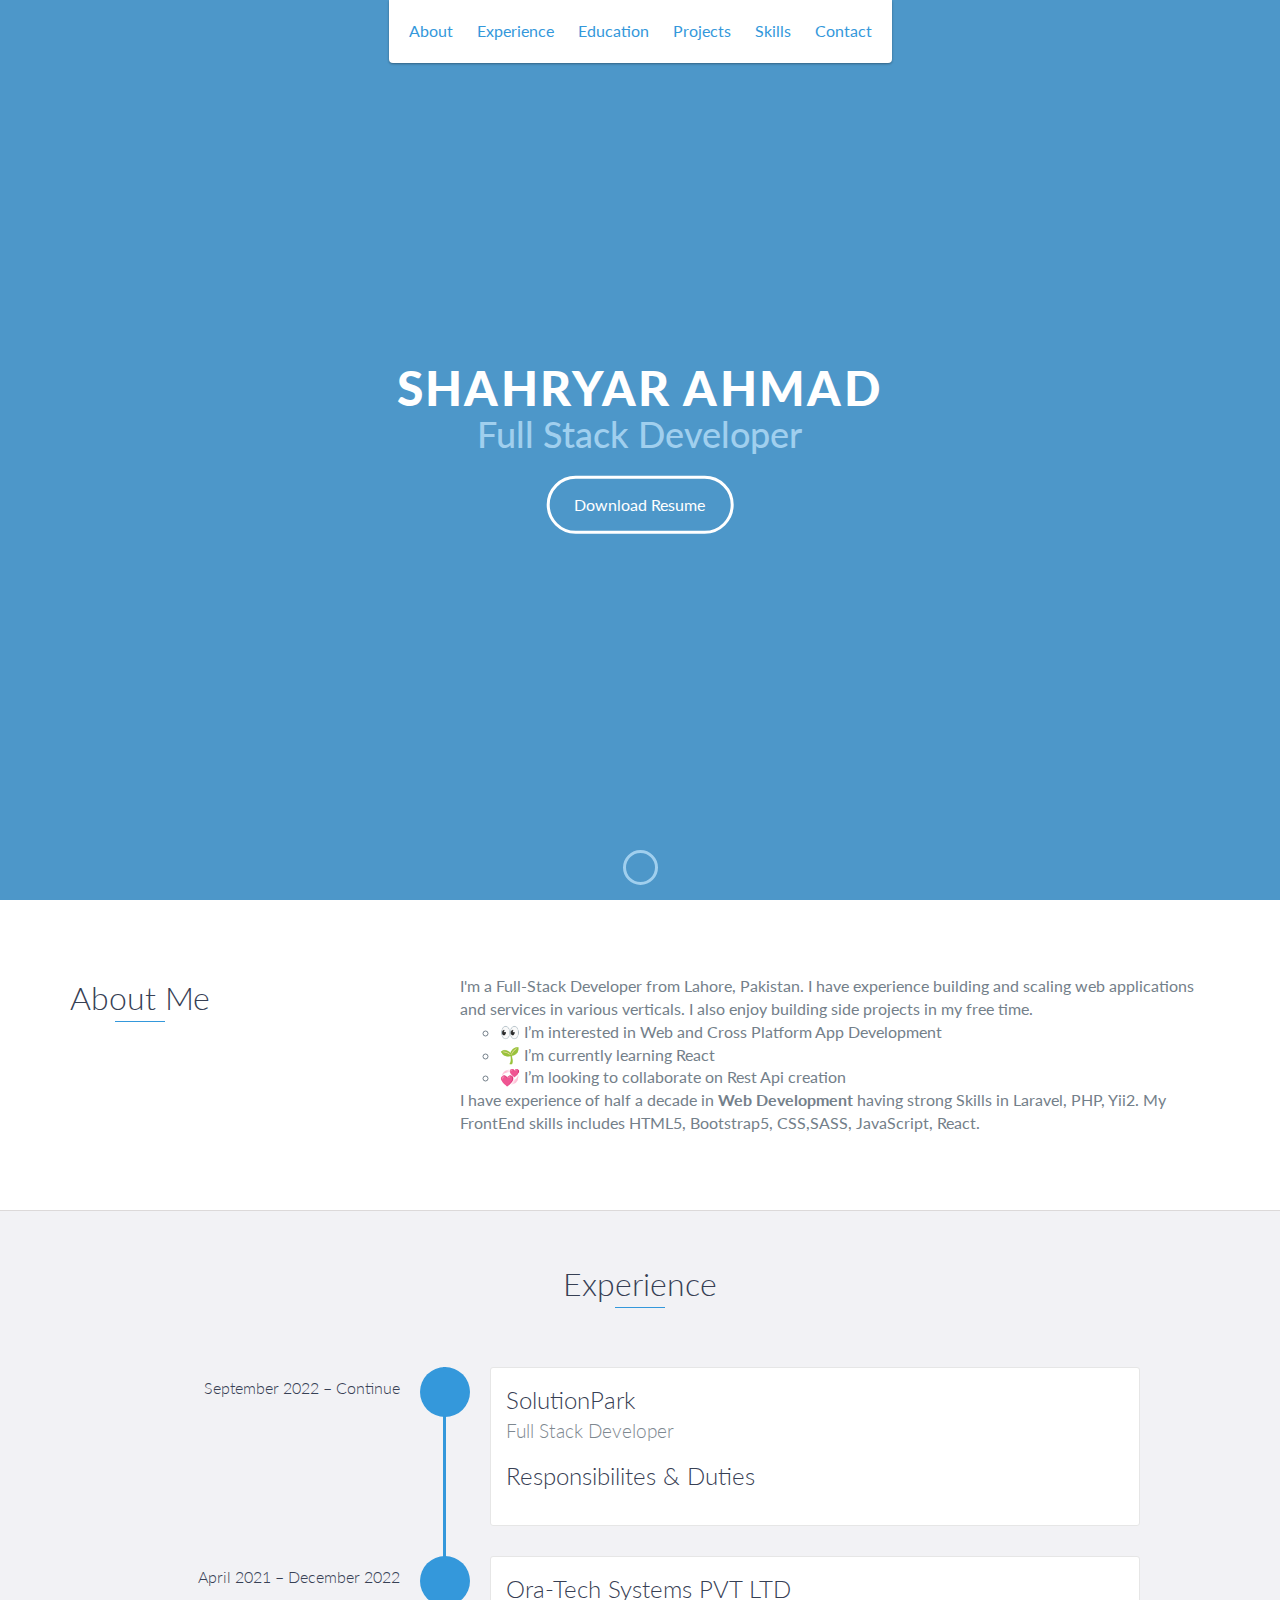
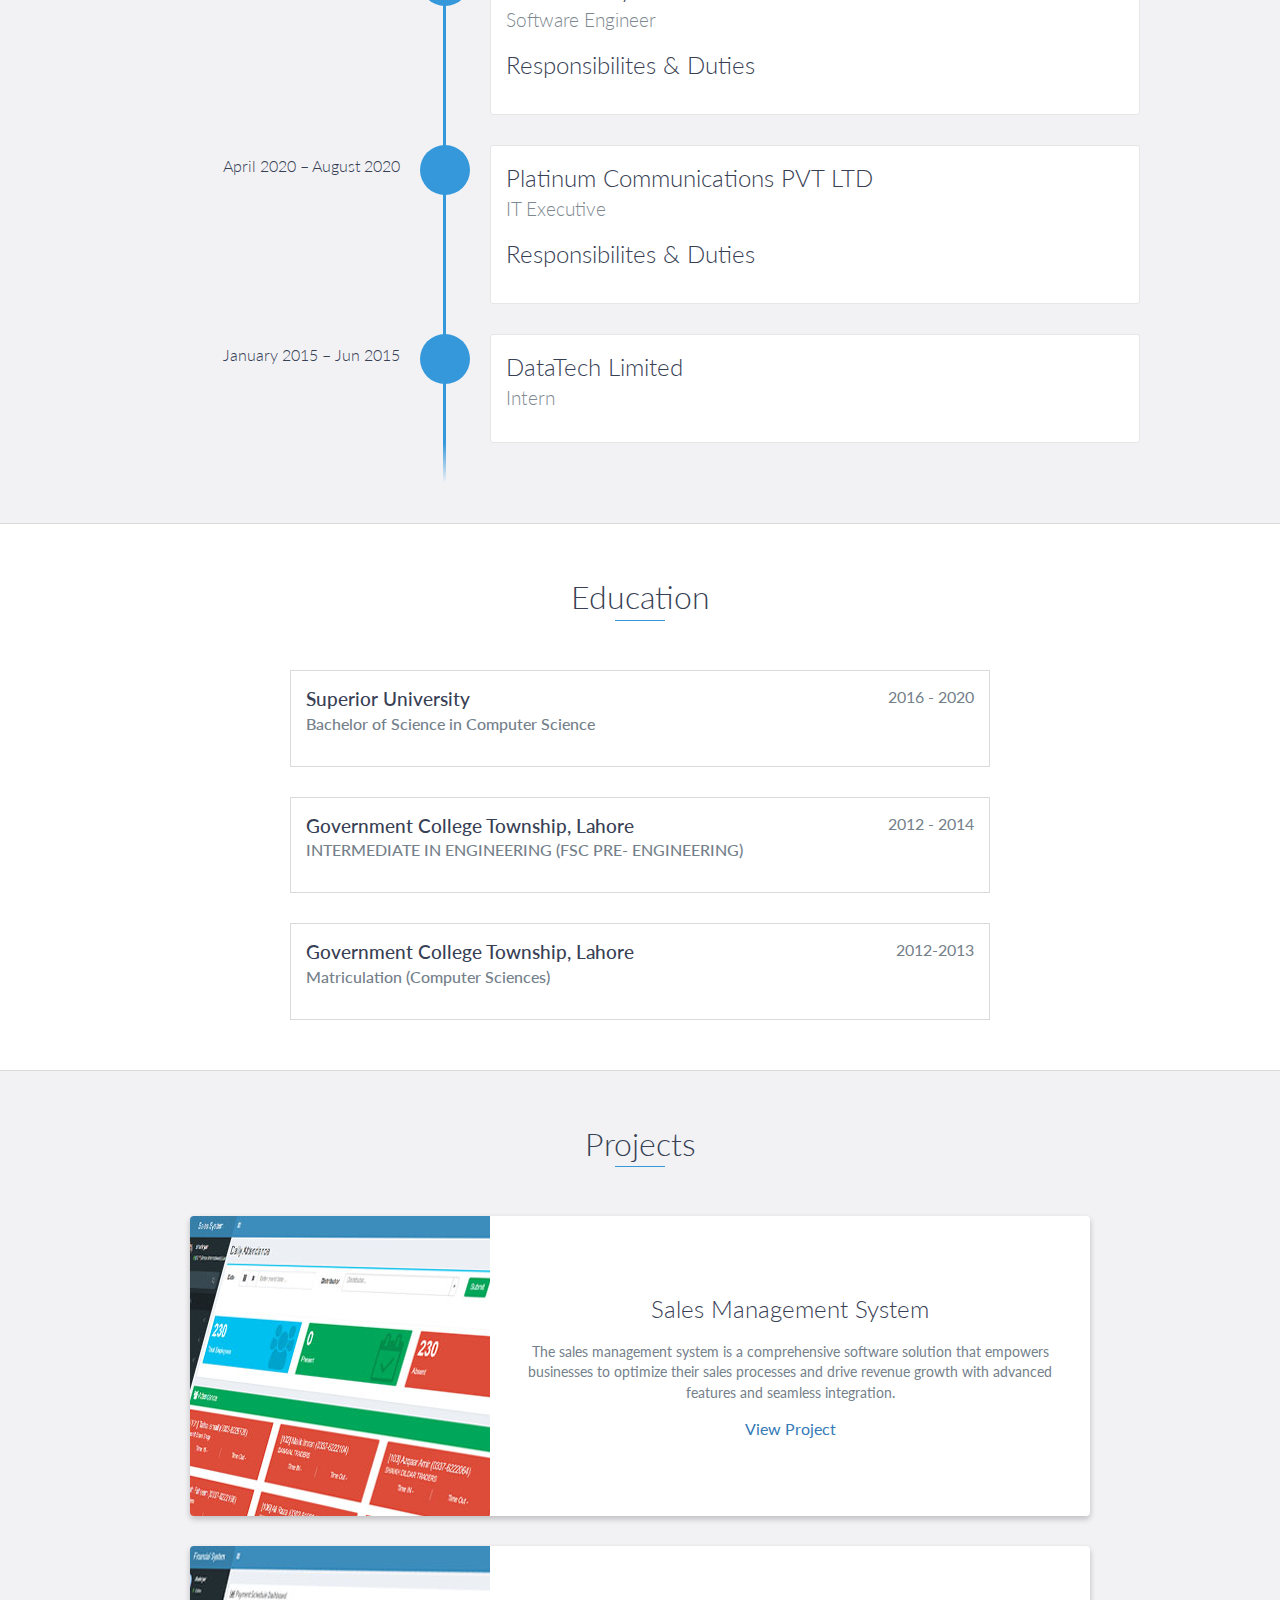
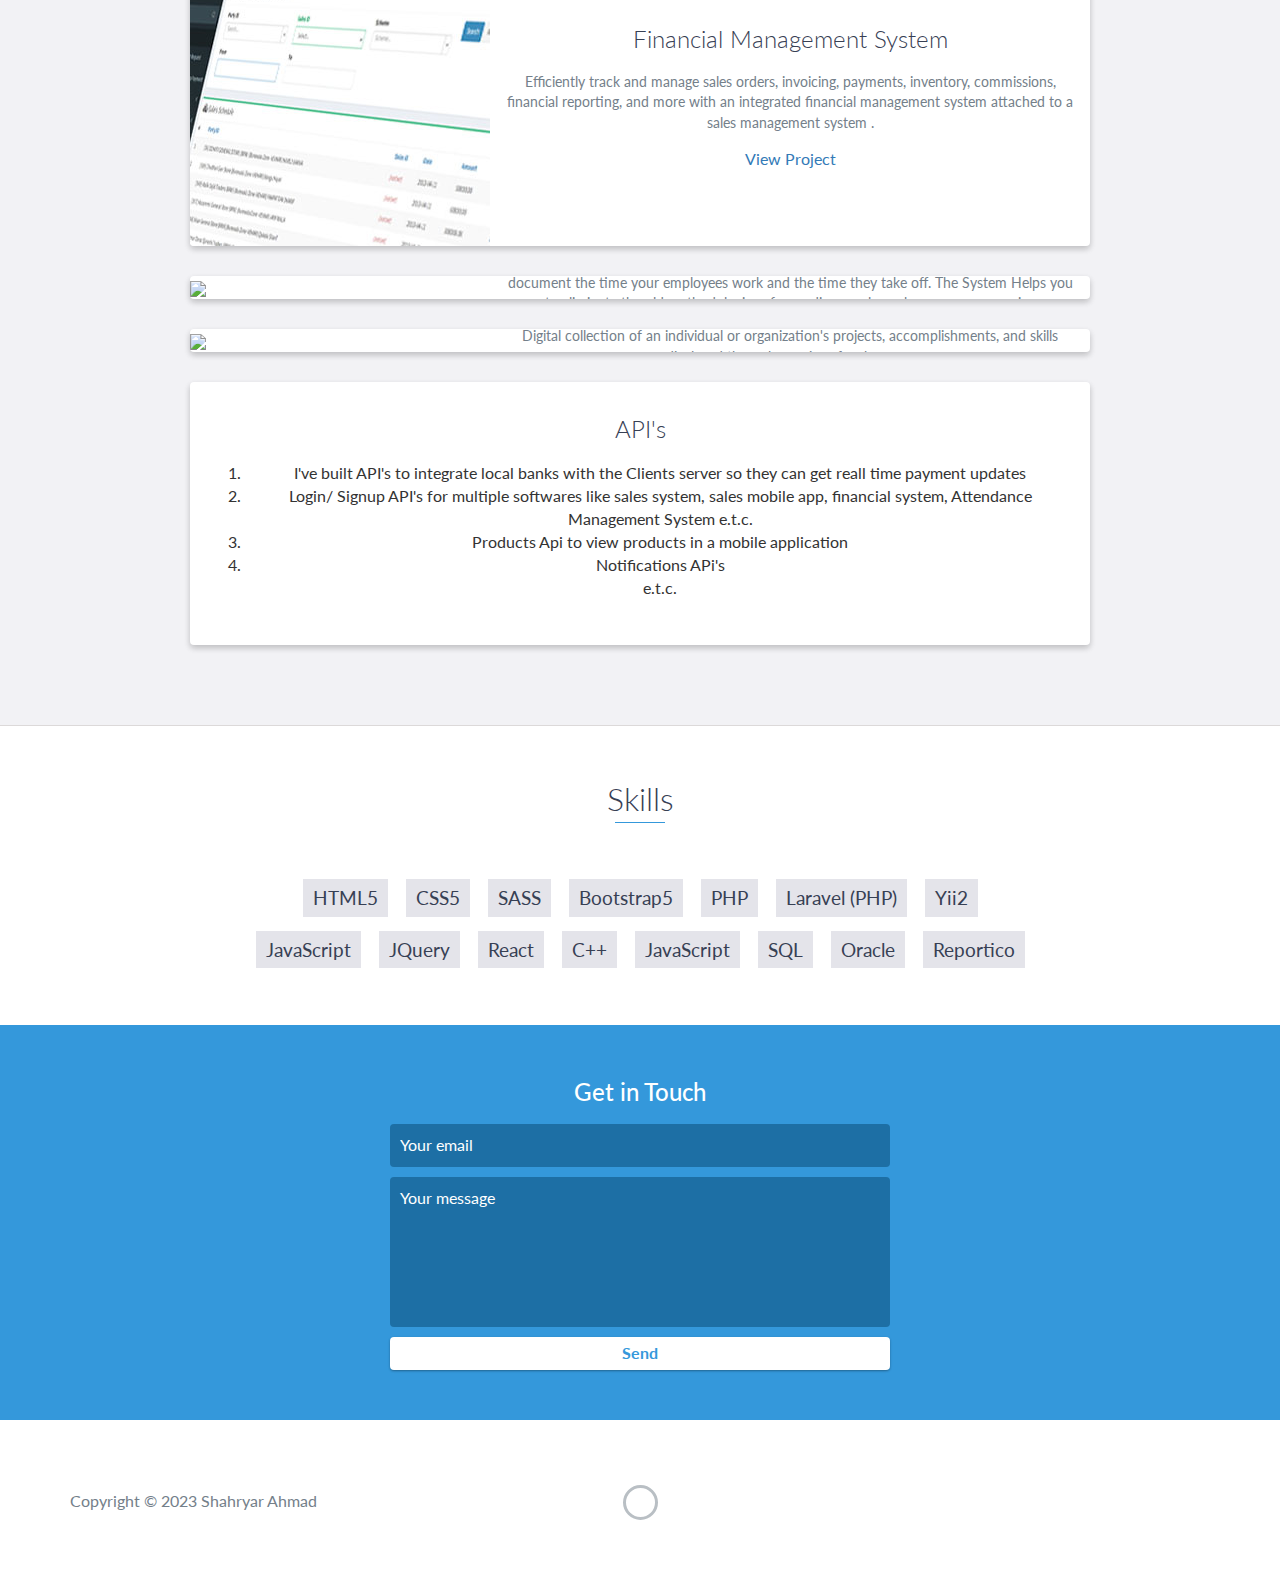
==== commit d8870a8f: "Update" ====
--- a/index.html
+++ b/index.html
@@ -95,7 +95,7 @@
 
         <div id="experience-timeline">
             <div data-date="September 2022 – Continue">
-                <h3>Shaheen Cosmetics</h3>
+                <h3>SolutionPark</h3>
                 <h4>Full Stack Developer</h4>
                 <h3>Responsibilites & Duties</h3>
                 <ul id="shaheenCos"></ul>
@@ -335,4 +335,4 @@
     <script src="js/list.js"></script>
 </body>
 
-</html>+</html>
